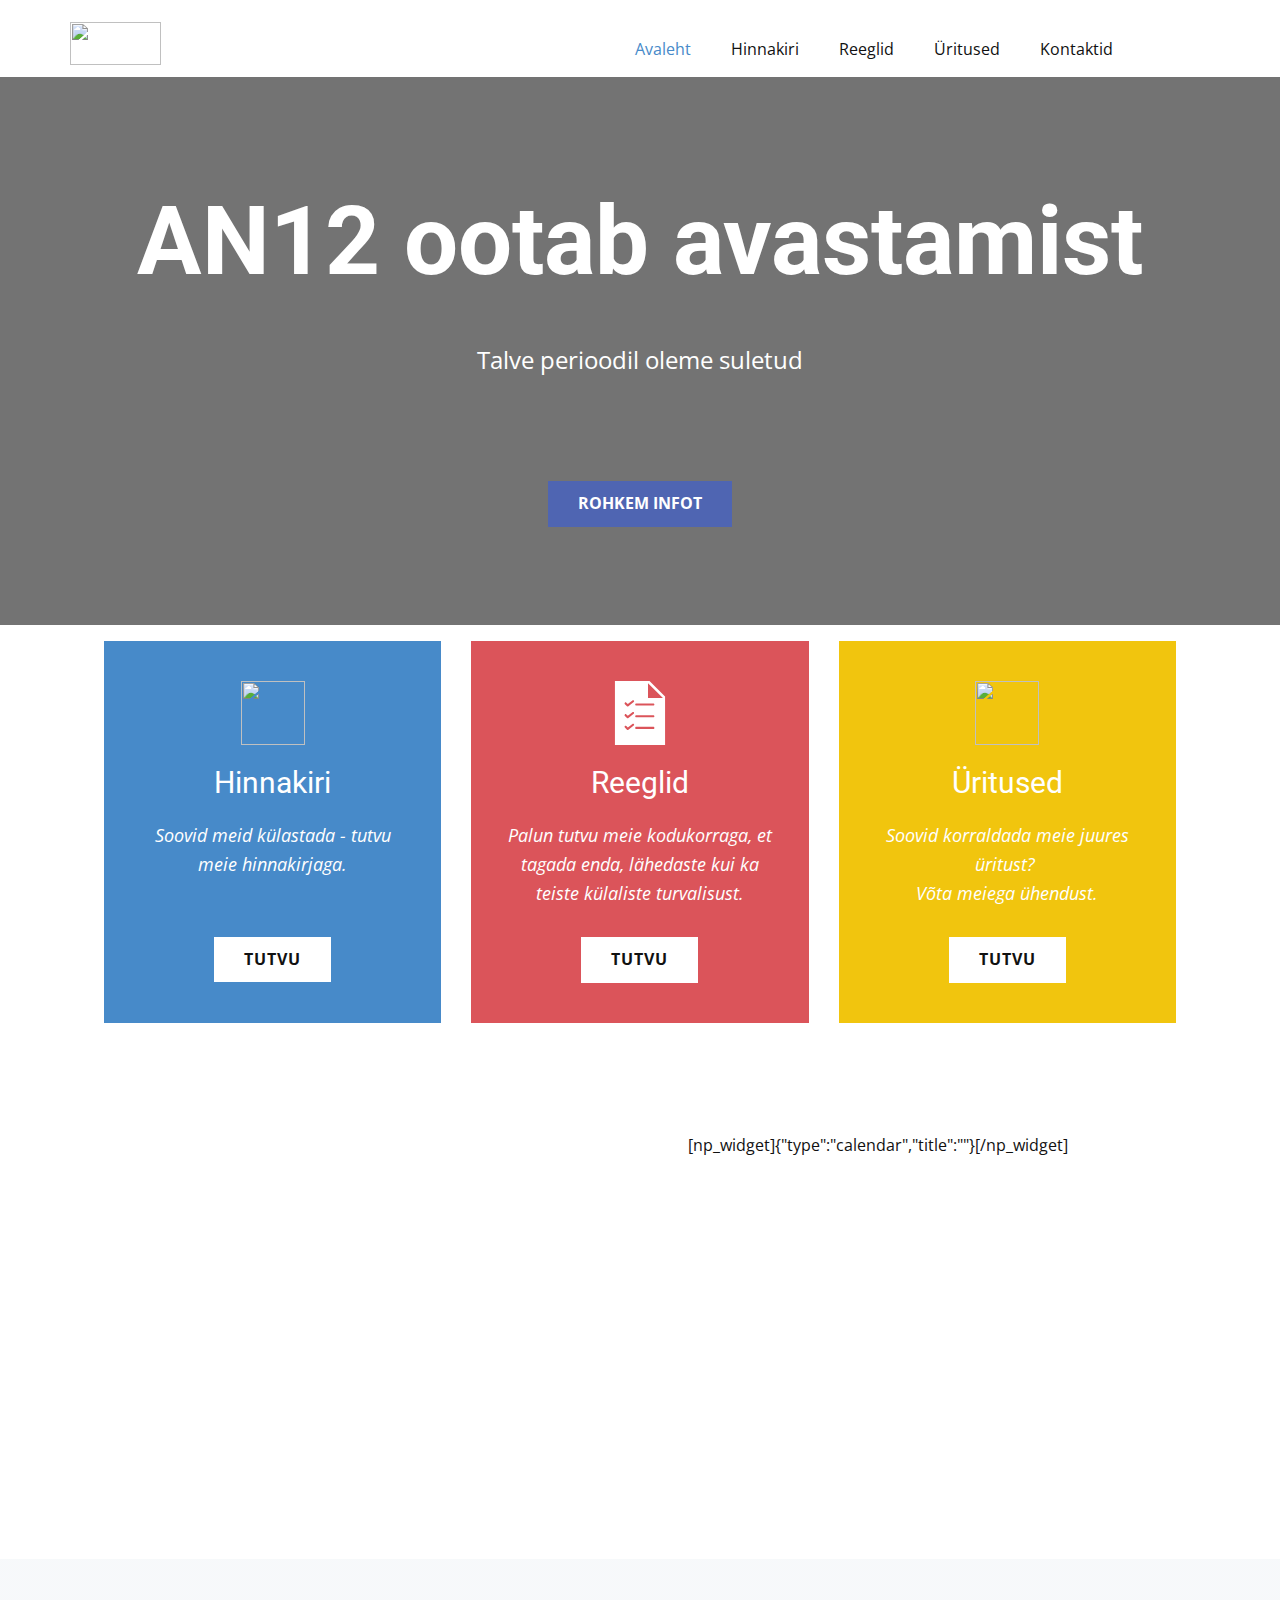
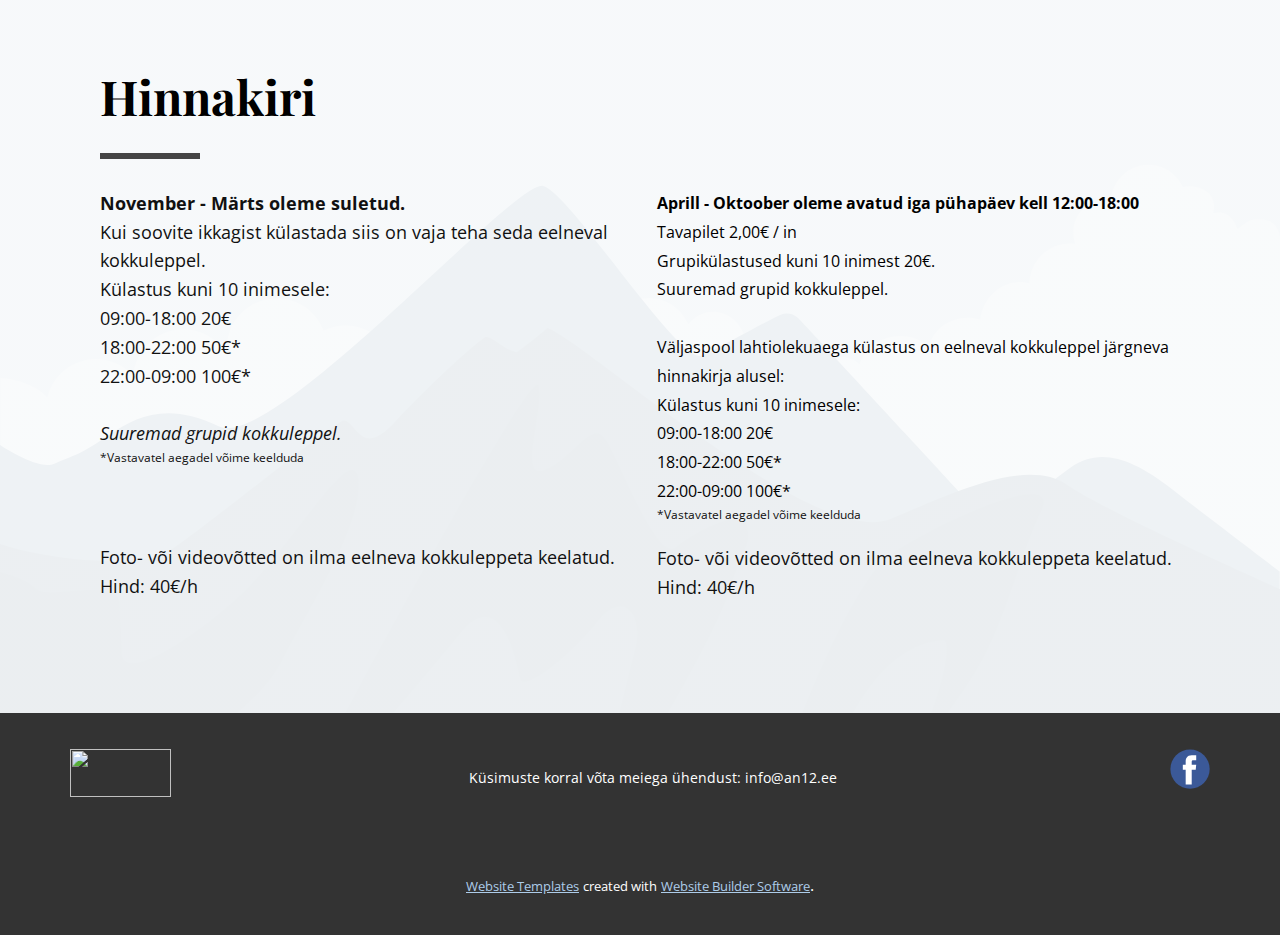
==== Avaleht.html @ 2ca46014 "Add files via upload" ====
<!DOCTYPE html>
<html style="font-size: 16px;" lang="en"><head>
    <meta name="viewport" content="width=device-width, initial-scale=1.0">
    <meta charset="utf-8">
    <meta name="keywords" content="AN12 ootab avastamist, Hinnakiri">
    <meta name="description" content="">
    <title>Avaleht</title>
    <link rel="stylesheet" href="nicepage.css" media="screen">
<link rel="stylesheet" href="Avaleht.css" media="screen">
    <script class="u-script" type="text/javascript" src="jquery.js" defer=""></script>
    <script class="u-script" type="text/javascript" src="nicepage.js" defer=""></script>
    <meta name="generator" content="Nicepage 5.21.10, nicepage.com">
    <link id="u-theme-google-font" rel="stylesheet" href="https://fonts.googleapis.com/css?family=Roboto:100,100i,300,300i,400,400i,500,500i,700,700i,900,900i|Open+Sans:300,300i,400,400i,500,500i,600,600i,700,700i,800,800i">
    <link id="u-page-google-font" rel="stylesheet" href="https://fonts.googleapis.com/css?family=Playfair+Display:400,400i,500,500i,600,600i,700,700i,800,800i,900,900i">
    
    
    
    
    
    
    <script type="application/ld+json">{
		"@context": "http://schema.org",
		"@type": "Organization",
		"name": "",
		"logo": "images/LOGOUUS2.png",
		"sameAs": [
				"https://www.facebook.com/an12.ee/"
		]
}</script>
    <meta name="theme-color" content="#478ac9">
    <meta property="og:title" content="Avaleht">
    <meta property="og:type" content="website">
  <meta data-intl-tel-input-cdn-path="intlTelInput/"></head>
  <body data-path-to-root="./" data-include-products="false" class="u-body u-xl-mode" data-lang="en"><header class="u-clearfix u-header u-header" id="sec-00d9"><div class="u-clearfix u-sheet u-sheet-1">
        <a href="https://nicepage.com" class="u-image u-logo u-image-1" data-image-width="3237" data-image-height="1563">
          <img src="images/LOGOUUS2.png" class="u-logo-image u-logo-image-1">
        </a>
        <nav class="u-menu u-menu-one-level u-offcanvas u-menu-1">
          <div class="menu-collapse" style="font-size: 1rem; letter-spacing: 0px;">
            <a class="u-button-style u-custom-left-right-menu-spacing u-custom-padding-bottom u-custom-top-bottom-menu-spacing u-nav-link u-text-active-palette-1-base u-text-hover-palette-2-base" href="#">
              <svg class="u-svg-link" viewBox="0 0 24 24"><use xmlns:xlink="http://www.w3.org/1999/xlink" xlink:href="#menu-hamburger"></use></svg>
              <svg class="u-svg-content" version="1.1" id="menu-hamburger" viewBox="0 0 16 16" x="0px" y="0px" xmlns:xlink="http://www.w3.org/1999/xlink" xmlns="http://www.w3.org/2000/svg"><g><rect y="1" width="16" height="2"></rect><rect y="7" width="16" height="2"></rect><rect y="13" width="16" height="2"></rect>
</g></svg>
            </a>
          </div>
          <div class="u-custom-menu u-nav-container">
            <ul class="u-nav u-unstyled u-nav-1"><li class="u-nav-item"><a class="u-button-style u-nav-link u-text-active-palette-1-base u-text-hover-palette-2-base" href="Avaleht.html" style="padding: 10px 20px;">Avaleht</a>
</li><li class="u-nav-item"><a class="u-button-style u-nav-link u-text-active-palette-1-base u-text-hover-palette-2-base" href="Avaleht.html#sec-5129" style="padding: 10px 20px;">Hinnakiri</a>
</li><li class="u-nav-item"><a class="u-button-style u-nav-link u-text-active-palette-1-base u-text-hover-palette-2-base" href="Reeglid.html" style="padding: 10px 20px;">Reeglid</a>
</li><li class="u-nav-item"><a class="u-button-style u-nav-link u-text-active-palette-1-base u-text-hover-palette-2-base" href="blog/blog.html" style="padding: 10px 20px;">Üritused</a>
</li><li class="u-nav-item"><a class="u-button-style u-nav-link u-text-active-palette-1-base u-text-hover-palette-2-base" href="Kontaktid.html" style="padding: 10px 20px;">Kontaktid</a>
</li></ul>
          </div>
          <div class="u-custom-menu u-nav-container-collapse">
            <div class="u-black u-container-style u-inner-container-layout u-opacity u-opacity-95 u-sidenav">
              <div class="u-inner-container-layout u-sidenav-overflow">
                <div class="u-menu-close"></div>
                <ul class="u-align-center u-nav u-popupmenu-items u-unstyled u-nav-2"><li class="u-nav-item"><a class="u-button-style u-nav-link" href="Avaleht.html">Avaleht</a>
</li><li class="u-nav-item"><a class="u-button-style u-nav-link" href="Avaleht.html#sec-5129">Hinnakiri</a>
</li><li class="u-nav-item"><a class="u-button-style u-nav-link" href="Reeglid.html">Reeglid</a>
</li><li class="u-nav-item"><a class="u-button-style u-nav-link" href="blog/blog.html">Üritused</a>
</li><li class="u-nav-item"><a class="u-button-style u-nav-link" href="Kontaktid.html">Kontaktid</a>
</li></ul>
              </div>
            </div>
            <div class="u-black u-menu-overlay u-opacity u-opacity-70"></div>
          </div>
        </nav>
      </div></header>
    <section class="u-align-center u-clearfix u-image u-shading u-section-1" src="" data-image-width="680" data-image-height="383" id="sec-3168">
      <div class="u-clearfix u-sheet u-sheet-1">
        <h1 class="u-text u-text-default u-title u-text-1">AN12 ootab avastamist</h1>
        <p class="u-align-center u-large-text u-text u-text-default u-text-variant u-text-2">Talve perioodil oleme suletud</p>
        <a href="Avaleht.html#sec-5129" class="u-btn u-button-style u-custom-color-1 u-btn-1">ROHKEM INFOT</a>
      </div>
    </section>
    <section class="u-align-center u-clearfix u-section-2" id="carousel_b295">
      <div class="u-clearfix u-sheet u-valign-middle u-sheet-1">
        <div class="data-layout-selected u-clearfix u-gutter-30 u-layout-wrap u-layout-wrap-1">
          <div class="u-layout">
            <div class="u-layout-row">
              <div class="u-container-style u-layout-cell u-left-cell u-palette-1-base u-size-20 u-layout-cell-1">
                <div class="u-container-layout u-valign-top u-container-layout-1"><span class="u-file-icon u-icon u-text-white u-icon-1"><img src="images/3037156-b3cd39f0.png" alt=""></span>
                  <h3 class="u-align-center u-text u-text-body-alt-color u-text-1">Hinnakiri</h3>
                  <p class="u-align-center u-text u-text-body-alt-color u-text-2">Soovid meid külastada - tutvu meie hinnakirjaga.</p>
                  <a href="Avaleht.html#sec-5129" class="u-border-none u-btn u-button-style u-white u-btn-1">TUTVU</a>
                </div>
              </div>
              <div class="u-container-style u-layout-cell u-palette-2-base u-size-20 u-layout-cell-2">
                <div class="u-container-layout u-container-layout-2"><span class="u-icon u-icon-2"><svg class="u-svg-link" preserveAspectRatio="xMidYMin slice" viewBox="0 0 60 60" style=""><use xmlns:xlink="http://www.w3.org/1999/xlink" xlink:href="#svg-77b3"></use></svg><svg class="u-svg-content" viewBox="0 0 60 60" x="0px" y="0px" id="svg-77b3" style="enable-background:new 0 0 60 60;"><path d="M38.914,0H6.5v60h47V14.586L38.914,0z M24.125,41.781l-5,4C18.941,45.928,18.72,46,18.5,46
	c-0.257,0-0.514-0.099-0.708-0.293l-2-2c-0.391-0.391-0.391-1.023,0-1.414s1.023-0.391,1.414,0l1.367,1.367l4.301-3.441
	c0.43-0.345,1.061-0.275,1.405,0.156C24.626,40.807,24.556,41.436,24.125,41.781z M24.125,30.781l-5,4
	C18.941,34.928,18.72,35,18.5,35c-0.257,0-0.514-0.099-0.708-0.293l-2-2c-0.391-0.391-0.391-1.023,0-1.414s1.023-0.391,1.414,0
	l1.367,1.367l4.301-3.441c0.43-0.345,1.061-0.275,1.405,0.156C24.626,29.807,24.556,30.436,24.125,30.781z M24.125,19.781l-5,4
	C18.941,23.928,18.72,24,18.5,24c-0.257,0-0.514-0.099-0.708-0.293l-2-2c-0.391-0.391-0.391-1.023,0-1.414s1.023-0.391,1.414,0
	l1.367,1.367l4.301-3.441c0.43-0.345,1.061-0.275,1.405,0.156C24.626,18.807,24.556,19.436,24.125,19.781z M42.5,45h-16
	c-0.552,0-1-0.447-1-1s0.448-1,1-1h16c0.552,0,1,0.447,1,1S43.052,45,42.5,45z M42.5,34h-16c-0.552,0-1-0.447-1-1s0.448-1,1-1h16
	c0.552,0,1,0.447,1,1S43.052,34,42.5,34z M42.5,23h-16c-0.552,0-1-0.447-1-1s0.448-1,1-1h16c0.552,0,1,0.447,1,1S43.052,23,42.5,23z
	 M37.5,16V2l14,14H37.5z"></path></svg></span>
                  <h3 class="u-align-center u-text u-text-body-alt-color u-text-3">Reeglid</h3>
                  <p class="u-align-center u-text u-text-body-alt-color u-text-4">Palun tutvu meie kodukorraga, et tagada enda, lähedaste kui ka teiste külaliste turvalisust.</p>
                  <a href="Reeglid.html" class="u-align-center u-border-none u-btn u-button-style u-white u-btn-2">TUTVU</a>
                </div>
              </div>
              <div class="u-align-center u-container-style u-layout-cell u-palette-3-base u-right-cell u-size-20 u-layout-cell-3">
                <div class="u-container-layout u-valign-bottom u-container-layout-3"><span class="u-file-icon u-icon u-text-white u-icon-3"><img src="images/149710-fb1a110f.png" alt=""></span>
                  <h3 class="u-text u-text-body-alt-color u-text-5">Üritused</h3>
                  <p class="u-text u-text-body-alt-color u-text-6">Soovid korraldada meie juures üritust?&nbsp;<br>Võta meiega ühendust.
                  </p>
                  <a href="blog/blog.html" class="u-align-center u-border-none u-btn u-button-style u-white u-btn-3">TUTVU</a>
                </div>
              </div>
            </div>
          </div>
        </div>
      </div>
    </section>
    <section class="u-clearfix u-section-3" id="sec-4f8a">
      <div class="u-clearfix u-sheet u-sheet-1">
        <div class="data-layout-selected u-clearfix u-expanded-width u-layout-wrap u-layout-wrap-1">
          <div class="u-layout">
            <div class="u-layout-row">
              <div class="u-container-style u-image u-layout-cell u-size-30 u-image-1" data-image-width="680" data-image-height="510">
                <div class="u-container-layout u-container-layout-1"></div>
              </div>
              <div class="u-container-style u-layout-cell u-size-30 u-layout-cell-2">
                <div class="u-container-layout u-valign-middle u-container-layout-2">
                  <div class="u-widget u-widget-1">[np_widget]{"type":"calendar","title":""}[/np_widget]</div>
                </div>
              </div>
            </div>
          </div>
        </div>
      </div>
    </section>
    <section class="u-clearfix u-image u-shading u-section-4" id="sec-5129">
      <div class="u-clearfix u-sheet u-sheet-1">
        <div class="data-layout-selected u-clearfix u-expanded-width u-layout-wrap u-layout-wrap-1">
          <div class="u-layout">
            <div class="u-layout-row">
              <div class="u-container-style u-layout-cell u-left-cell u-size-30 u-layout-cell-1">
                <div class="u-container-layout u-valign-top u-container-layout-1">
                  <h2 class="u-custom-font u-font-playfair-display u-text u-text-black u-text-1">Hinnakiri</h2>
                  <div class="u-border-6 u-border-grey-dark-1 u-line u-line-horizontal u-line-1"></div>
                  <p class="u-text u-text-body-color u-text-2">
                    <span style="font-weight: 700;">November - Märts oleme suletud.</span>&nbsp;&nbsp;<br>Kui soovite ikkagist külastada siis on vaja teha seda eelneval kokkuleppel.&nbsp; &nbsp;<br>Külastus kuni 10 inimesele:&nbsp;&nbsp;<br>09:00-18:00 20€&nbsp;&nbsp;<br>18:00-22:00 50€*&nbsp;<br>22:00-09:00 100€*<br>
                    <br>
                    <span style="font-style: italic;"> Suuremad grupid kokkuleppel.</span>
                    <br>
                  </p>
                  <p class="u-text u-text-body-color u-text-3">*Vastavatel aegadel võime keelduda</p>
                  <p class="u-text u-text-body-color u-text-4">Foto- või videovõtted on ilma eelneva kokkuleppeta keelatud. Hind: 40€/h<br>
                  </p>
                </div>
              </div>
              <div class="u-container-style u-layout-cell u-right-cell u-size-30 u-layout-cell-2">
                <div class="u-container-layout u-container-layout-2">
                  <p class="u-text u-text-black u-text-5">
                    <span style="font-weight: 700;">
                      <span style="font-size: 1rem;">Aprill - Oktoober oleme avatud iga pühapäev kell 12:00-18:00</span>
                      <br>
                    </span>
                    <span style="font-size: 1rem;">Tavapilet 2,00€ / in<br>Grupikülastused kuni 10 inimest 20€.&nbsp;<br>Suuremad grupid kokkuleppel.&nbsp;
                    </span>
                    <br>
                    <br>
                    <span style="font-size: 1rem;">Väljaspool lahtiolekuaega külastus on eelneval kokkuleppel järgneva hinnakirja alusel:&nbsp;<br>Külastus kuni 10 inimesele:<br>09:00-18:00 20€&nbsp;<br>18:00-22:00 50€*<br>22:00-09:00 100€*
                    </span>
                    <br>
                  </p>
                  <p class="u-text u-text-body-color u-text-6">*Vastavatel aegadel võime keelduda</p>
                  <p class="u-text u-text-body-color u-text-7">Foto- või videovõtted on ilma eelneva kokkuleppeta keelatud. Hind: 40€/h<br>
                  </p>
                </div>
              </div>
            </div>
          </div>
        </div>
      </div>
    </section>
    
    
    
    <footer class="u-align-center-md u-align-center-sm u-align-center-xs u-clearfix u-footer u-grey-80" id="sec-7f5c"><div class="u-clearfix u-sheet u-sheet-1">
        <a href="https://nicepage.com" class="u-image u-logo u-image-1" data-image-width="3237" data-image-height="1563">
          <img src="images/LOGOUUS2.png" class="u-logo-image u-logo-image-1">
        </a>
        <div class="u-align-left u-social-icons u-spacing-10 u-social-icons-1">
          <a class="u-social-url" title="facebook" target="_blank" href="https://www.facebook.com/an12.ee/"><span class="u-icon u-social-facebook u-social-icon u-icon-1"><svg class="u-svg-link" preserveAspectRatio="xMidYMin slice" viewBox="0 0 112 112" style=""><use xmlns:xlink="http://www.w3.org/1999/xlink" xlink:href="#svg-2bc1"></use></svg><svg class="u-svg-content" viewBox="0 0 112 112" x="0" y="0" id="svg-2bc1"><circle fill="currentColor" cx="56.1" cy="56.1" r="55"></circle><path fill="#FFFFFF" d="M73.5,31.6h-9.1c-1.4,0-3.6,0.8-3.6,3.9v8.5h12.6L72,58.3H60.8v40.8H43.9V58.3h-8V43.9h8v-9.2
      c0-6.7,3.1-17,17-17h12.5v13.9H73.5z"></path></svg></span>
          </a>
        </div>
        <p class="u-align-center-lg u-align-center-md u-align-center-xl u-text u-text-1">Küsimuste korral võta meiega ühendust: info@an12.ee</p>
      </div></footer>
    <section class="u-backlink u-clearfix u-grey-80">
      <a class="u-link" href="https://nicepage.com/website-templates" target="_blank">
        <span>Website Templates</span>
      </a>
      <p class="u-text">
        <span>created with</span>
      </p>
      <a class="u-link" href="" target="_blank">
        <span>Website Builder Software</span>
      </a>. 
    </section>
  
</body></html>
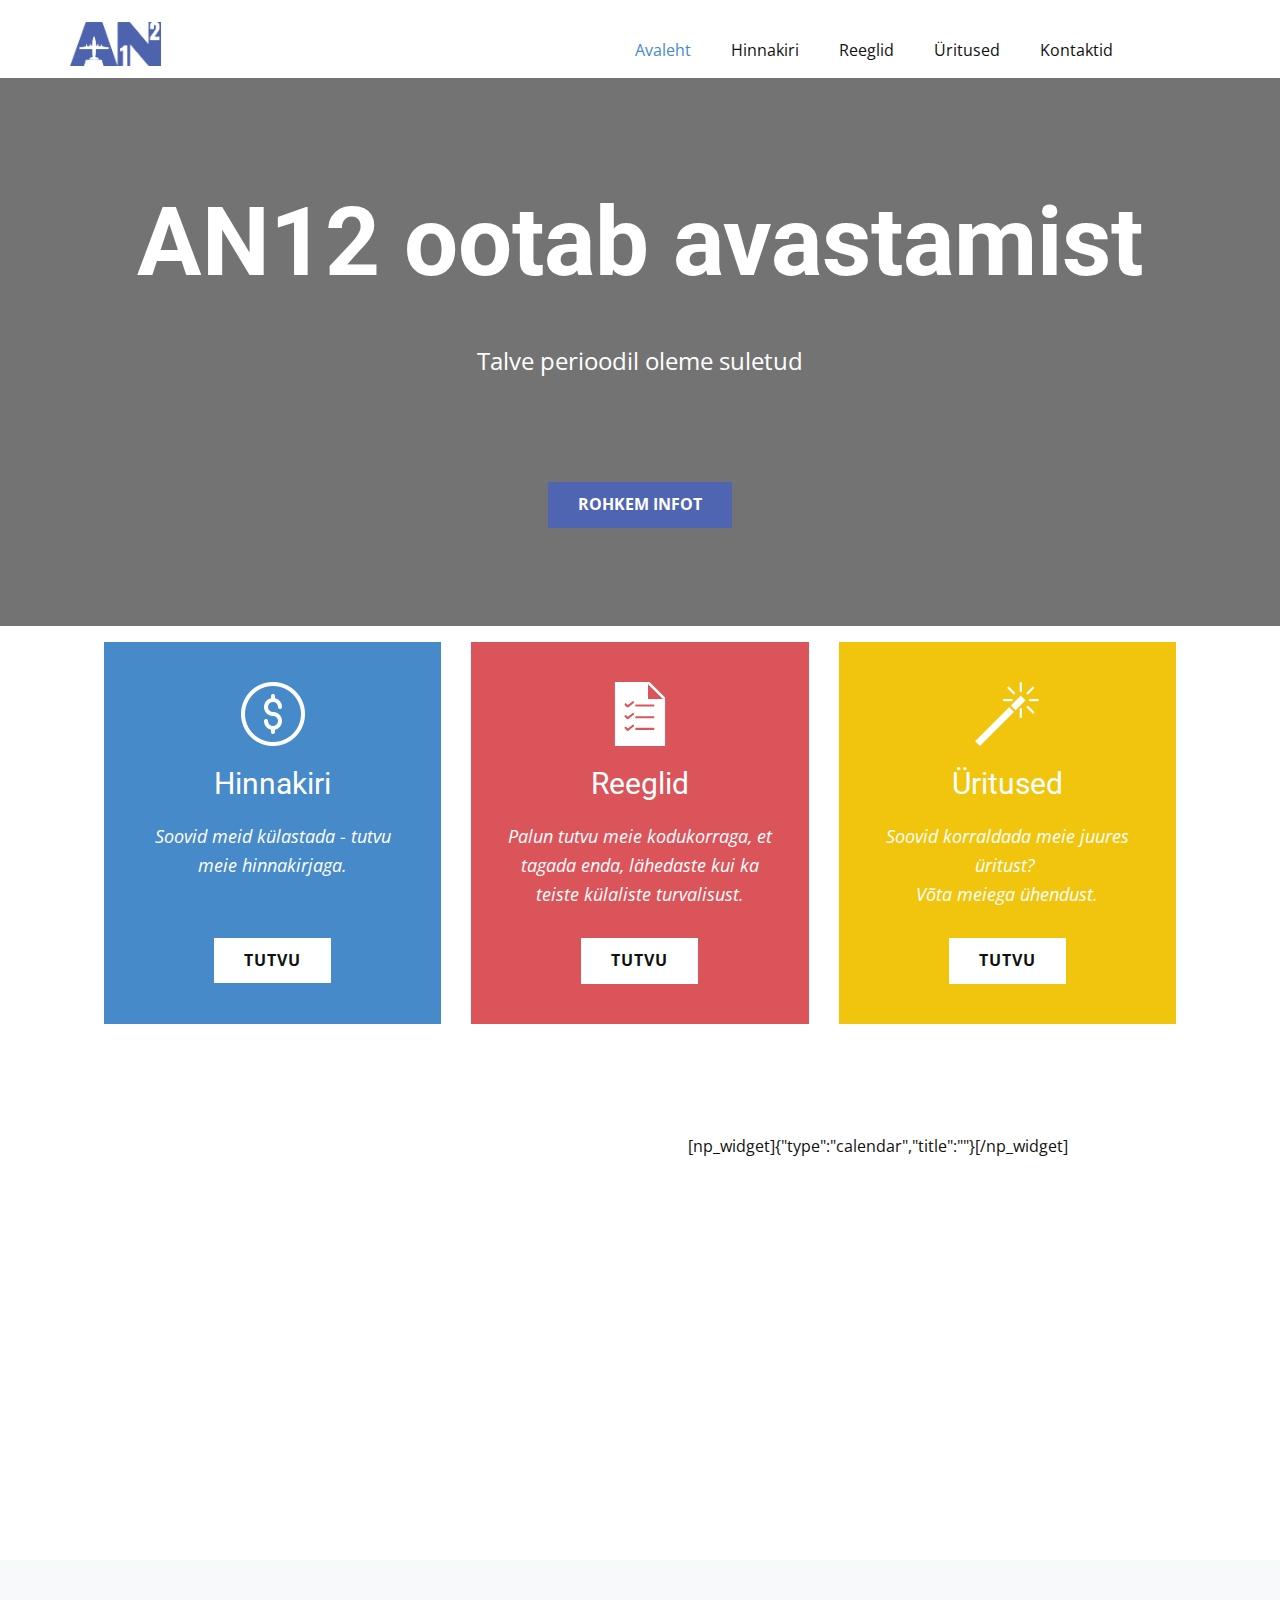
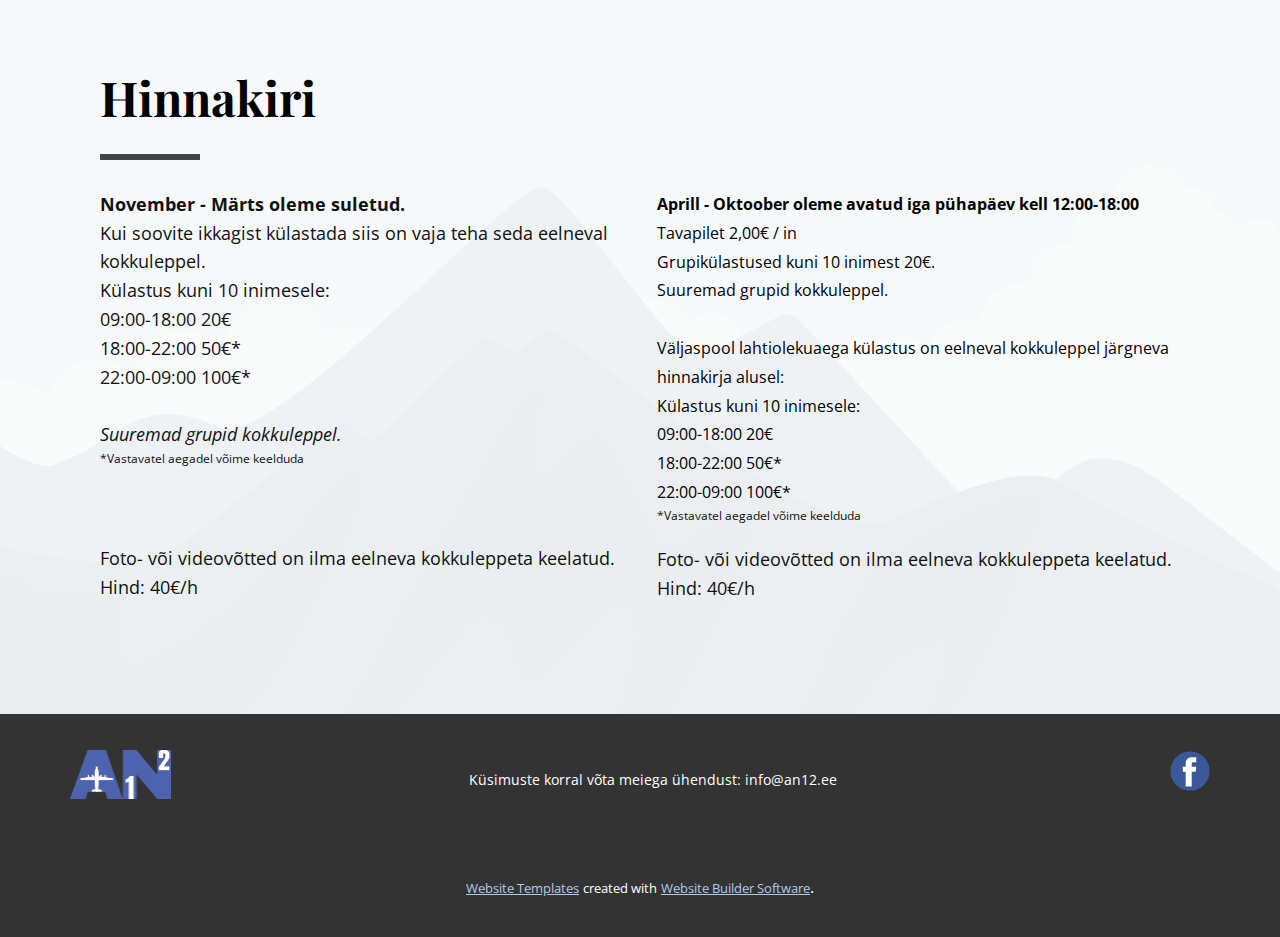
==== commit 23cdacc1: "Update Avaleht.html" ====
--- a/Avaleht.html
+++ b/Avaleht.html
@@ -22,7 +22,7 @@
 		"@context": "http://schema.org",
 		"@type": "Organization",
 		"name": "",
-		"logo": "images/LOGOUUS2.png",
+		"logo": "LOGOUUS2.png",
 		"sameAs": [
 				"https://www.facebook.com/an12.ee/"
 		]
@@ -33,7 +33,7 @@
   <meta data-intl-tel-input-cdn-path="intlTelInput/"></head>
   <body data-path-to-root="./" data-include-products="false" class="u-body u-xl-mode" data-lang="en"><header class="u-clearfix u-header u-header" id="sec-00d9"><div class="u-clearfix u-sheet u-sheet-1">
         <a href="https://nicepage.com" class="u-image u-logo u-image-1" data-image-width="3237" data-image-height="1563">
-          <img src="images/LOGOUUS2.png" class="u-logo-image u-logo-image-1">
+          <img src="LOGOUUS2.png" class="u-logo-image u-logo-image-1">
         </a>
         <nav class="u-menu u-menu-one-level u-offcanvas u-menu-1">
           <div class="menu-collapse" style="font-size: 1rem; letter-spacing: 0px;">
@@ -80,7 +80,7 @@
           <div class="u-layout">
             <div class="u-layout-row">
               <div class="u-container-style u-layout-cell u-left-cell u-palette-1-base u-size-20 u-layout-cell-1">
-                <div class="u-container-layout u-valign-top u-container-layout-1"><span class="u-file-icon u-icon u-text-white u-icon-1"><img src="images/3037156-b3cd39f0.png" alt=""></span>
+                <div class="u-container-layout u-valign-top u-container-layout-1"><span class="u-file-icon u-icon u-text-white u-icon-1"><img src="3037156-b3cd39f0.png" alt=""></span>
                   <h3 class="u-align-center u-text u-text-body-alt-color u-text-1">Hinnakiri</h3>
                   <p class="u-align-center u-text u-text-body-alt-color u-text-2">Soovid meid külastada - tutvu meie hinnakirjaga.</p>
                   <a href="Avaleht.html#sec-5129" class="u-border-none u-btn u-button-style u-white u-btn-1">TUTVU</a>
@@ -103,7 +103,7 @@
                 </div>
               </div>
               <div class="u-align-center u-container-style u-layout-cell u-palette-3-base u-right-cell u-size-20 u-layout-cell-3">
-                <div class="u-container-layout u-valign-bottom u-container-layout-3"><span class="u-file-icon u-icon u-text-white u-icon-3"><img src="images/149710-fb1a110f.png" alt=""></span>
+                <div class="u-container-layout u-valign-bottom u-container-layout-3"><span class="u-file-icon u-icon u-text-white u-icon-3"><img src="149710-fb1a110f.png" alt=""></span>
                   <h3 class="u-text u-text-body-alt-color u-text-5">Üritused</h3>
                   <p class="u-text u-text-body-alt-color u-text-6">Soovid korraldada meie juures üritust?&nbsp;<br>Võta meiega ühendust.
                   </p>
@@ -183,7 +183,7 @@
     
     <footer class="u-align-center-md u-align-center-sm u-align-center-xs u-clearfix u-footer u-grey-80" id="sec-7f5c"><div class="u-clearfix u-sheet u-sheet-1">
         <a href="https://nicepage.com" class="u-image u-logo u-image-1" data-image-width="3237" data-image-height="1563">
-          <img src="images/LOGOUUS2.png" class="u-logo-image u-logo-image-1">
+          <img src="LOGOUUS2.png" class="u-logo-image u-logo-image-1">
         </a>
         <div class="u-align-left u-social-icons u-spacing-10 u-social-icons-1">
           <a class="u-social-url" title="facebook" target="_blank" href="https://www.facebook.com/an12.ee/"><span class="u-icon u-social-facebook u-social-icon u-icon-1"><svg class="u-svg-link" preserveAspectRatio="xMidYMin slice" viewBox="0 0 112 112" style=""><use xmlns:xlink="http://www.w3.org/1999/xlink" xlink:href="#svg-2bc1"></use></svg><svg class="u-svg-content" viewBox="0 0 112 112" x="0" y="0" id="svg-2bc1"><circle fill="currentColor" cx="56.1" cy="56.1" r="55"></circle><path fill="#FFFFFF" d="M73.5,31.6h-9.1c-1.4,0-3.6,0.8-3.6,3.9v8.5h12.6L72,58.3H60.8v40.8H43.9V58.3h-8V43.9h8v-9.2
@@ -204,4 +204,4 @@
       </a>. 
     </section>
   
-</body></html>+</body></html>
